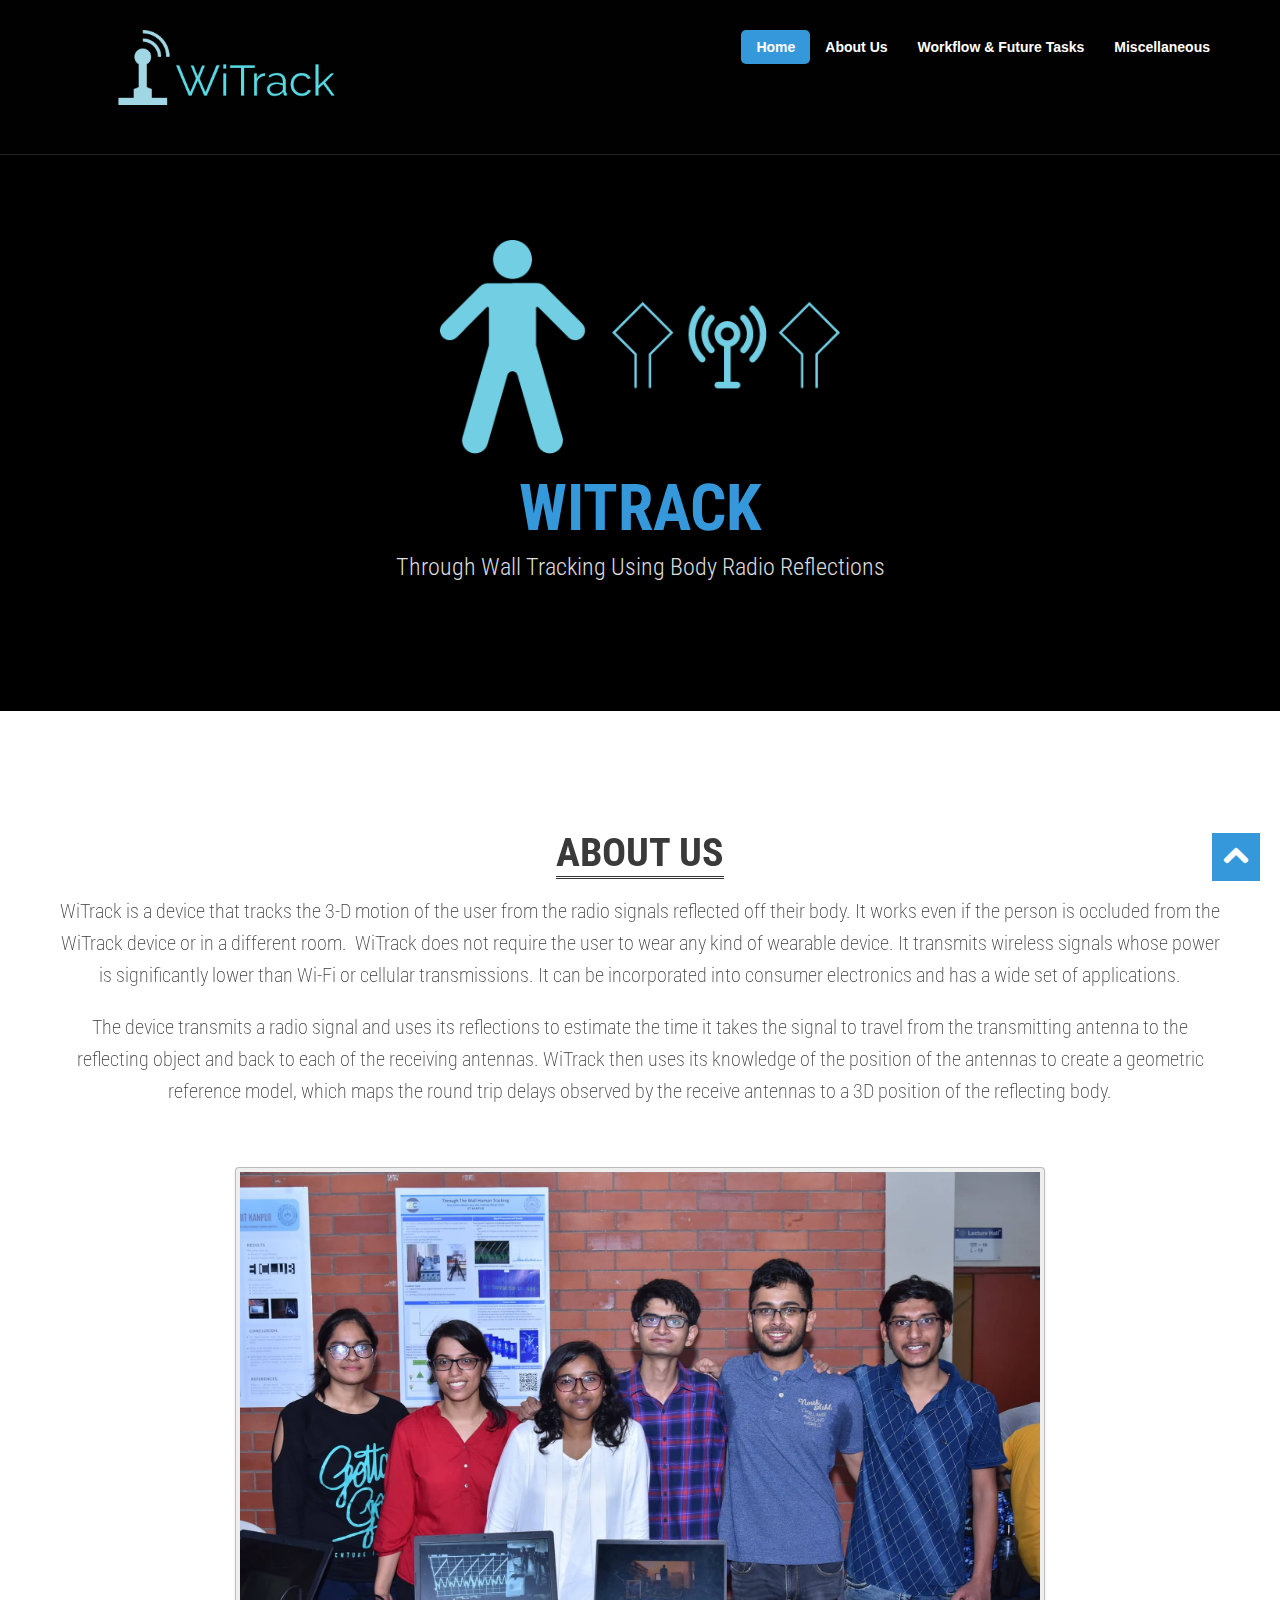
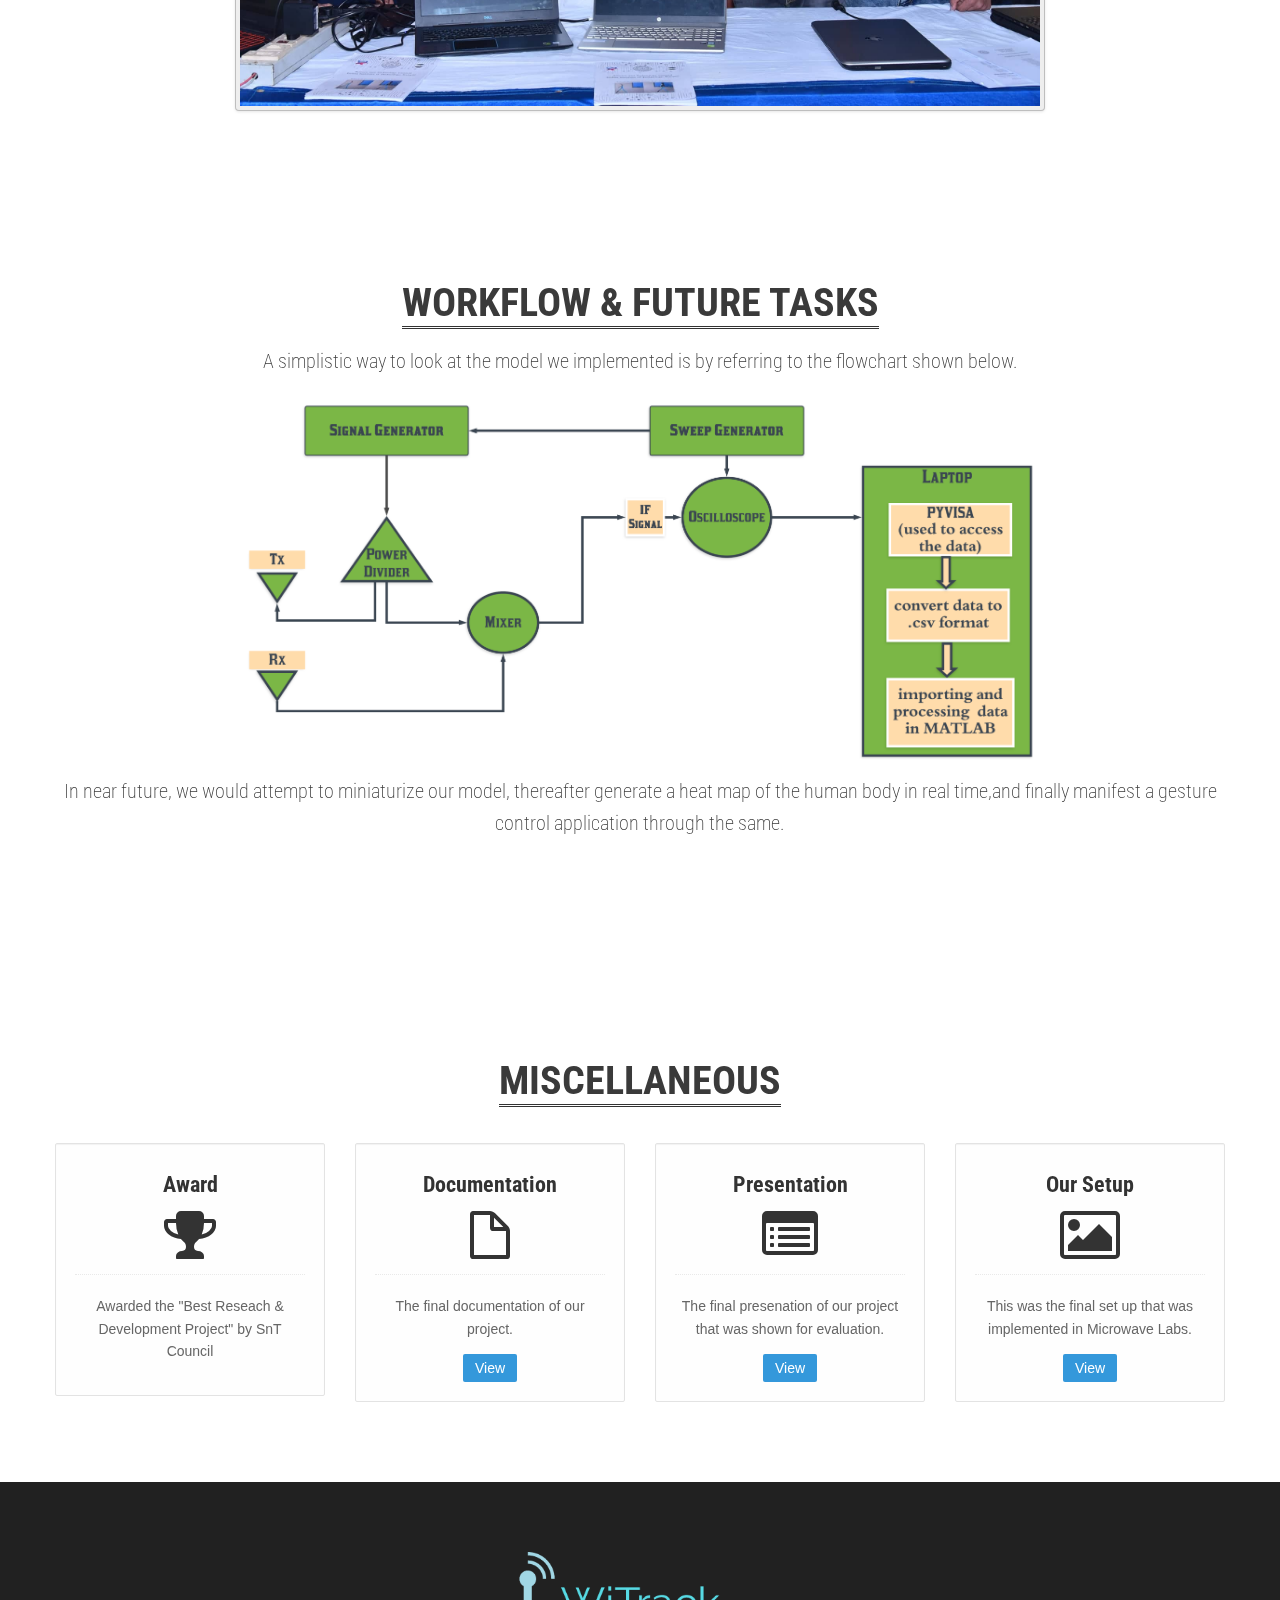
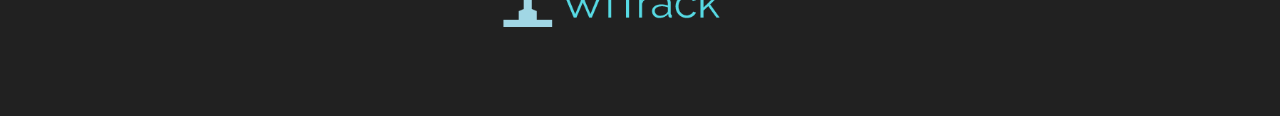
==== index.html @ 3a79ff72 "Added Main site and deployment files" ====
<!doctype html>
<html lang="en">

<head>
  <meta charset="utf-8">
  <title>Vesperr one page site template with bootstrap</title>
  <meta name="viewport" content="width=device-width, initial-scale=1.0" />
  <meta name="description" content="" />
  <meta name="author" content="" />
  <!-- styles -->
  <link href="assets/css/bootstrap.css" rel="stylesheet" />
  <link href="assets/css/bootstrap-responsive.css" rel="stylesheet" />
  <link href="assets/css/prettyPhoto.css" rel="stylesheet" />
  <link href="assets/css/animate.css" rel="stylesheet" />
  <link href="https://fonts.googleapis.com/css?family=Noto+Serif:400,700,400italic|Roboto+Condensed:400,300,700" rel="stylesheet" />

  <link href="assets/css/style.css" rel="stylesheet" />
  <link href="assets/color/default.css" rel="stylesheet" />

  <link rel="apple-touch-icon-precomposed" sizes="144x144" href="ico/apple-touch-icon-144-precomposed.png" />
  <link rel="apple-touch-icon-precomposed" sizes="114x114" href="ico/apple-touch-icon-114-precomposed.png" />
  <link rel="apple-touch-icon-precomposed" sizes="72x72" href="ico/apple-touch-icon-72-precomposed.png" />
  <link rel="apple-touch-icon-precomposed" href="ico/apple-touch-icon-57-precomposed.png" />
  <link rel="shortcut icon" href="ico/favicon.ico" />


</head>

<body>
  <header>
    <!-- start top -->
    <div id="topnav" class="navbar navbar-fixed-top default">
      <div class="navbar-inner">
        <div class="container">
          <div class="logo">
            <a href="index.html"><img src="assets/img/logo.png" alt="" /></a>
          </div>
          <div class="navigation">
            <nav>
              <ul class="nav pull-right">
                <li class="current"><a href="#intro">Home</a></li>
                <li><a href="#about">About Us</a></li>
                <li><a href="#services">Workflow & Future Tasks</a></li>
                <li><a href="#works">Miscellaneous</a></li>
              </ul>
            </nav>
          </div>
          <!--/.nav-collapse -->
        </div>
      </div>
    </div>
    <!-- end top -->
  </header>
  <!-- section intro -->
  <section id="intro">
    <div class="slogan">
      <div class="icon">
        <img src = "assets/img/Human.png">
      </div>
      <h1><span>WITRACK</span> </h1>
      <h2>Through Wall Tracking Using Body Radio Reflections</h2>
    </div>
  </section>
  <!-- end intro -->
  <!-- Section about -->
  <section id="about" class="section">
    <div class="container">
      <div class="row">
        <div class="span12">
          <div class="heading">
            <h3><span>About us</span></h3>
          </div>
          <div class="sub-heading">
            <p>
              ​WiTrack is a device that tracks the 3-D motion of the user from the radio signals reflected off their body. It works even if the person is occluded from the WiTrack device or in a different room. 
              WiTrack does not require the user to wear any kind of wearable device. It transmits wireless signals whose power is significantly lower than Wi-Fi or cellular transmissions. It can be incorporated into consumer electronics and has a wide set of applications.
            </p>
            <p>
              The device transmits a radio signal and uses its reflections to estimate the time it takes the signal to travel from the transmitting antenna to the reflecting object and back to each of the receiving antennas. WiTrack then uses its knowledge of the position of the antennas to create a geometric reference model, which maps the round trip delays observed by the receive antennas to a 3D position of the reflecting body.
            </p>
          </div>
        </div>
      </div>
      <center>
        <img src="assets/img/team.jpg" height = 600px width = 800px alt class = "img-polaroid">
      </center>     
      </div>
  </section>
  <!-- end section about -->
  <section id="services" class="section">
    <div class="container">
      <div class="row">
        <div class="span12">
          <div class="heading">
            <h3><span>Workflow & Future Tasks</span></h3>
          </div>
          <div class="sub-heading">
            <p>
              ​A simplistic way to look at the model we implemented is by referring to the flowchart shown below.
            </p>
            <img src = "assets/witfc.PNG" height = 600x width = 800px>
            <p>
              In near future, we would attempt to miniaturize our model, thereafter generate a heat map of the human body in real time,and finally manifest a gesture control application through the same.
            </p>
          </div>
        </div>
      </div>  
      </div>
  </section>
  <!--section services --> 
  <section id="works">
    <div class="container">
      <div class="row">
        <div class="span12">
          <div class="heading">
            <h3><span>Miscellaneous</span></h3>
          </div>
        </div>
      </div>
      <div class="row">
        <div class="span3">
          <div class="box aligncenter">
            <div class="halftop">
              <h4><strong>Award</strong></h4>
              <i class="icon-trophy icon-4x"></i>
            </div>
            <p>
              Awarded the "Best Reseach & Development Project" by SnT Council
            </p>
          </div>
        </div>
        <div class="span3">
          <div class="box aligncenter">
            <div class="halftop">
              <h4><strong>Documentation</strong></h4>
              <i class="icon-file icon-4x"></i>
            </div>
            <p>
              The final documentation of our project.
            </p>
            <a href="assets/documentation.pdf" class="btn btn-theme">View</a>
          </div>
        </div>
        <div class="span3">
          <div class="box aligncenter">
            <div class="halftop">
              <h4><strong>Presentation</strong></h4>
              <i class="icon-list-alt icon-4x"></i>
            </div>
            <p>
              The final presenation of our project that was shown for evaluation.
            </p>
            <a href="https://docs.google.com/presentation/d/1kDAvHMdyD7YUp8f7uJG09_8sMv-QJycBV7sGi-SM-YY/edit?usp=sharing" class="btn btn-theme">View</a>
          </div>
        </div>
        <div class="span3">
          <div class="box aligncenter">
            <div class="halftop">
              <h4><strong>Our Setup</strong></h4>
              <i class="icon-picture icon-4x"></i>
            </div>
            <p>
              This was the final set up that was implemented in Microwave Labs.
            </p>
            <a href="assets/setup.jpg" class="btn btn-theme">View</a>
          </div>
        </div>
      </div>
    </div>
  </section>
  <!-- end section services -->
  <footer>
    <div class="verybottom">
      <div class="container">
        <div class="row">
          <div class="span12">
            <div class="aligncenter">
              <div class="logo">
                <a class="brand" href="index.html"><img src="assets/img/logo.png" alt="" /></a>
              </div>
            </div>
          </div>
        </div>
      </div>
    </div>
  </footer>
  <a href="#" class="scrollup"><i class="icon-chevron-up icon-square icon-48 active"></i></a>

  <!-- Javascript Library Files -->
  <script src="assets/js/jquery.min.js"></script>
  <script src="assets/js/jquery.easing.js"></script>
  <script src="assets/js/bootstrap.js"></script>
  <script src="assets/js/parallax/jquery.parallax-1.1.3.js"></script>
  <script src="assets/js/nagging-menu.js"></script>
  <script src="assets/js/jquery.nav.js"></script>
  <script src="assets/js/prettyPhoto/jquery.prettyPhoto.js"></script>
  <script src="assets/js/portfolio/jquery.quicksand.js"></script>
  <script src="assets/js/portfolio/setting.js"></script>
  <script src="assets/js/hover/jquery-hover-effect.js"></script>
  <script src="assets/js/jquery.scrollTo.min.js"></script>
  <script src="assets/js/animate.js"></script>

  <!-- Contact Form JavaScript File -->
  <script src="contactform/contactform.js"></script>

  <!-- Template Custom Javascript File -->
  <script src="assets/js/custom.js"></script>

</body>

</html>
---- assets/css/prettyPhoto.css ----
div.pp_default .pp_top,div.pp_default .pp_top .pp_middle,div.pp_default .pp_top .pp_left,div.pp_default .pp_top .pp_right,div.pp_default .pp_bottom,div.pp_default .pp_bottom .pp_left,div.pp_default .pp_bottom .pp_middle,div.pp_default .pp_bottom .pp_right{height:13px}
div.pp_default .pp_top .pp_left{background:url(../images/prettyPhoto/default/sprite.png) -78px -93px no-repeat}
div.pp_default .pp_top .pp_middle{background:url(../images/prettyPhoto/default/sprite_x.png) top left repeat-x}
div.pp_default .pp_top .pp_right{background:url(../images/prettyPhoto/default/sprite.png) -112px -93px no-repeat}
div.pp_default .pp_content .ppt{color:#f8f8f8}
div.pp_default .pp_content_container .pp_left{background:url(../images/prettyPhoto/default/sprite_y.png) -7px 0 repeat-y;padding-left:13px}
div.pp_default .pp_content_container .pp_right{background:url(../images/prettyPhoto/default/sprite_y.png) top right repeat-y;padding-right:13px}
div.pp_default .pp_next:hover{background:url(../images/prettyPhoto/default/sprite_next.png) center right no-repeat;cursor:pointer}
div.pp_default .pp_previous:hover{background:url(../images/prettyPhoto/default/sprite_prev.png) center left no-repeat;cursor:pointer}
div.pp_default .pp_expand{background:url(../images/prettyPhoto/default/sprite.png) 0 -29px no-repeat;cursor:pointer;width:28px;height:28px}
div.pp_default .pp_expand:hover{background:url(../images/prettyPhoto/default/sprite.png) 0 -56px no-repeat;cursor:pointer}
div.pp_default .pp_contract{background:url(../images/prettyPhoto/default/sprite.png) 0 -84px no-repeat;cursor:pointer;width:28px;height:28px}
div.pp_default .pp_contract:hover{background:url(../images/prettyPhoto/default/sprite.png) 0 -113px no-repeat;cursor:pointer}
div.pp_default .pp_close{width:30px;height:30px;background:url(../images/prettyPhoto/default/sprite.png) 2px 1px no-repeat;cursor:pointer}
div.pp_default .pp_gallery ul li a{background:url(../images/prettyPhoto/default/default_thumb.png) center center #f8f8f8;border:1px solid #aaa}
div.pp_default .pp_social{margin-top:7px}
div.pp_default .pp_gallery a.pp_arrow_previous,div.pp_default .pp_gallery a.pp_arrow_next{position:static;left:auto}
div.pp_default .pp_nav .pp_play,div.pp_default .pp_nav .pp_pause{background:url(../images/prettyPhoto/default/sprite.png) -51px 1px no-repeat;height:30px;width:30px}
div.pp_default .pp_nav .pp_pause{background-position:-51px -29px}
div.pp_default a.pp_arrow_previous,div.pp_default a.pp_arrow_next{background:url(../images/prettyPhoto/default/sprite.png) -31px -3px no-repeat;height:20px;width:20px;margin:4px 0 0}
div.pp_default a.pp_arrow_next{left:52px;background-position:-82px -3px}
div.pp_default .pp_content_container .pp_details{margin-top:5px}
div.pp_default .pp_nav{clear:none;height:30px;width:110px;position:relative}
div.pp_default .pp_nav .currentTextHolder{font-family:Georgia;font-style:italic;color:#999;font-size:11px;left:75px;line-height:25px;position:absolute;top:2px;margin:0;padding:0 0 0 10px}
div.pp_default .pp_close:hover,div.pp_default .pp_nav .pp_play:hover,div.pp_default .pp_nav .pp_pause:hover,div.pp_default .pp_arrow_next:hover,div.pp_default .pp_arrow_previous:hover{opacity:0.7}
div.pp_default .pp_description{font-size:11px;font-weight:700;line-height:14px;margin:5px 50px 5px 0}
div.pp_default .pp_bottom .pp_left{background:url(../images/prettyPhoto/default/sprite.png) -78px -127px no-repeat}
div.pp_default .pp_bottom .pp_middle{background:url(../images/prettyPhoto/default/sprite_x.png) bottom left repeat-x}
div.pp_default .pp_bottom .pp_right{background:url(../images/prettyPhoto/default/sprite.png) -112px -127px no-repeat}
div.pp_default .pp_loaderIcon{background:url(../images/prettyPhoto/default/loader.gif) center center no-repeat}
div.light_rounded .pp_top .pp_left{background:url(../images/prettyPhoto/light_rounded/sprite.png) -88px -53px no-repeat}
div.light_rounded .pp_top .pp_right{background:url(../images/prettyPhoto/light_rounded/sprite.png) -110px -53px no-repeat}
div.light_rounded .pp_next:hover{background:url(../images/prettyPhoto/light_rounded/btnNext.png) center right no-repeat;cursor:pointer}
div.light_rounded .pp_previous:hover{background:url(../images/prettyPhoto/light_rounded/btnPrevious.png) center left no-repeat;cursor:pointer}
div.light_rounded .pp_expand{background:url(../images/prettyPhoto/light_rounded/sprite.png) -31px -26px no-repeat;cursor:pointer}
div.light_rounded .pp_expand:hover{background:url(../images/prettyPhoto/light_rounded/sprite.png) -31px -47px no-repeat;cursor:pointer}
div.light_rounded .pp_contract{background:url(../images/prettyPhoto/light_rounded/sprite.png) 0 -26px no-repeat;cursor:pointer}
div.light_rounded .pp_contract:hover{background:url(../images/prettyPhoto/light_rounded/sprite.png) 0 -47px no-repeat;cursor:pointer}
div.light_rounded .pp_close{width:75px;height:22px;background:url(../images/prettyPhoto/light_rounded/sprite.png) -1px -1px no-repeat;cursor:pointer}
div.light_rounded .pp_nav .pp_play{background:url(../images/prettyPhoto/light_rounded/sprite.png) -1px -100px no-repeat;height:15px;width:14px}
div.light_rounded .pp_nav .pp_pause{background:url(../images/prettyPhoto/light_rounded/sprite.png) -24px -100px no-repeat;height:15px;width:14px}
div.light_rounded .pp_arrow_previous{background:url(../images/prettyPhoto/light_rounded/sprite.png) 0 -71px no-repeat}
div.light_rounded .pp_arrow_next{background:url(../images/prettyPhoto/light_rounded/sprite.png) -22px -71px no-repeat}
div.light_rounded .pp_bottom .pp_left{background:url(../images/prettyPhoto/light_rounded/sprite.png) -88px -80px no-repeat}
div.light_rounded .pp_bottom .pp_right{background:url(../images/prettyPhoto/light_rounded/sprite.png) -110px -80px no-repeat}
div.dark_rounded .pp_top .pp_left{background:url(../images/prettyPhoto/dark_rounded/sprite.png) -88px -53px no-repeat}
div.dark_rounded .pp_top .pp_right{background:url(../images/prettyPhoto/dark_rounded/sprite.png) -110px -53px no-repeat}
div.dark_rounded .pp_content_container .pp_left{background:url(../images/prettyPhoto/dark_rounded/contentPattern.png) top left repeat-y}
div.dark_rounded .pp_content_container .pp_right{background:url(../images/prettyPhoto/dark_rounded/contentPattern.png) top right repeat-y}
div.dark_rounded .pp_next:hover{background:url(../images/prettyPhoto/dark_rounded/btnNext.png) center right no-repeat;cursor:pointer}
div.dark_rounded .pp_previous:hover{background:url(../images/prettyPhoto/dark_rounded/btnPrevious.png) center left no-repeat;cursor:pointer}
div.dark_rounded .pp_expand{background:url(../images/prettyPhoto/dark_rounded/sprite.png) -31px -26px no-repeat;cursor:pointer}
div.dark_rounded .pp_expand:hover{background:url(../images/prettyPhoto/dark_rounded/sprite.png) -31px -47px no-repeat;cursor:pointer}
div.dark_rounded .pp_contract{background:url(../images/prettyPhoto/dark_rounded/sprite.png) 0 -26px no-repeat;cursor:pointer}
div.dark_rounded .pp_contract:hover{background:url(../images/prettyPhoto/dark_rounded/sprite.png) 0 -47px no-repeat;cursor:pointer}
div.dark_rounded .pp_close{width:75px;height:22px;background:url(../images/prettyPhoto/dark_rounded/sprite.png) -1px -1px no-repeat;cursor:pointer}
div.dark_rounded .pp_description{margin-right:85px;color:#fff}
div.dark_rounded .pp_nav .pp_play{background:url(../images/prettyPhoto/dark_rounded/sprite.png) -1px -100px no-repeat;height:15px;width:14px}
div.dark_rounded .pp_nav .pp_pause{background:url(../images/prettyPhoto/dark_rounded/sprite.png) -24px -100px no-repeat;height:15px;width:14px}
div.dark_rounded .pp_arrow_previous{background:url(../images/prettyPhoto/dark_rounded/sprite.png) 0 -71px no-repeat}
div.dark_rounded .pp_arrow_next{background:url(../images/prettyPhoto/dark_rounded/sprite.png) -22px -71px no-repeat}
div.dark_rounded .pp_bottom .pp_left{background:url(../images/prettyPhoto/dark_rounded/sprite.png) -88px -80px no-repeat}
div.dark_rounded .pp_bottom .pp_right{background:url(../images/prettyPhoto/dark_rounded/sprite.png) -110px -80px no-repeat}
div.dark_rounded .pp_loaderIcon{background:url(../images/prettyPhoto/dark_rounded/loader.gif) center center no-repeat}
div.dark_square .pp_left,div.dark_square .pp_middle,div.dark_square .pp_right,div.dark_square .pp_content{background:#000}
div.dark_square .pp_description{color:#fff;margin:0 85px 0 0}
div.dark_square .pp_loaderIcon{background:url(../images/prettyPhoto/dark_square/loader.gif) center center no-repeat}
div.dark_square .pp_expand{background:url(../images/prettyPhoto/dark_square/sprite.png) -31px -26px no-repeat;cursor:pointer}
div.dark_square .pp_expand:hover{background:url(../images/prettyPhoto/dark_square/sprite.png) -31px -47px no-repeat;cursor:pointer}
div.dark_square .pp_contract{background:url(../images/prettyPhoto/dark_square/sprite.png) 0 -26px no-repeat;cursor:pointer}
div.dark_square .pp_contract:hover{background:url(../images/prettyPhoto/dark_square/sprite.png) 0 -47px no-repeat;cursor:pointer}
div.dark_square .pp_close{width:75px;height:22px;background:url(../images/prettyPhoto/dark_square/sprite.png) -1px -1px no-repeat;cursor:pointer}
div.dark_square .pp_nav{clear:none}
div.dark_square .pp_nav .pp_play{background:url(../images/prettyPhoto/dark_square/sprite.png) -1px -100px no-repeat;height:15px;width:14px}
div.dark_square .pp_nav .pp_pause{background:url(../images/prettyPhoto/dark_square/sprite.png) -24px -100px no-repeat;height:15px;width:14px}
div.dark_square .pp_arrow_previous{background:url(../images/prettyPhoto/dark_square/sprite.png) 0 -71px no-repeat}
div.dark_square .pp_arrow_next{background:url(../images/prettyPhoto/dark_square/sprite.png) -22px -71px no-repeat}
div.dark_square .pp_next:hover{background:url(../images/prettyPhoto/dark_square/btnNext.png) center right no-repeat;cursor:pointer}
div.dark_square .pp_previous:hover{background:url(../images/prettyPhoto/dark_square/btnPrevious.png) center left no-repeat;cursor:pointer}
div.light_square .pp_expand{background:url(../images/prettyPhoto/light_square/sprite.png) -31px -26px no-repeat;cursor:pointer}
div.light_square .pp_expand:hover{background:url(../images/prettyPhoto/light_square/sprite.png) -31px -47px no-repeat;cursor:pointer}
div.light_square .pp_contract{background:url(../images/prettyPhoto/light_square/sprite.png) 0 -26px no-repeat;cursor:pointer}
div.light_square .pp_contract:hover{background:url(../images/prettyPhoto/light_square/sprite.png) 0 -47px no-repeat;cursor:pointer}
div.light_square .pp_close{width:75px;height:22px;background:url(../images/prettyPhoto/light_square/sprite.png) -1px -1px no-repeat;cursor:pointer}
div.light_square .pp_nav .pp_play{background:url(../images/prettyPhoto/light_square/sprite.png) -1px -100px no-repeat;height:15px;width:14px}
div.light_square .pp_nav .pp_pause{background:url(../images/prettyPhoto/light_square/sprite.png) -24px -100px no-repeat;height:15px;width:14px}
div.light_square .pp_arrow_previous{background:url(../images/prettyPhoto/light_square/sprite.png) 0 -71px no-repeat}
div.light_square .pp_arrow_next{background:url(../images/prettyPhoto/light_square/sprite.png) -22px -71px no-repeat}
div.light_square .pp_next:hover{background:url(../images/prettyPhoto/light_square/btnNext.png) center right no-repeat;cursor:pointer}
div.light_square .pp_previous:hover{background:url(../images/prettyPhoto/light_square/btnPrevious.png) center left no-repeat;cursor:pointer}
div.facebook .pp_top .pp_left{background:url(../images/prettyPhoto/facebook/sprite.png) -88px -53px no-repeat}
div.facebook .pp_top .pp_middle{background:url(../images/prettyPhoto/facebook/contentPatternTop.png) top left repeat-x}
div.facebook .pp_top .pp_right{background:url(../images/prettyPhoto/facebook/sprite.png) -110px -53px no-repeat}
div.facebook .pp_content_container .pp_left{background:url(../images/prettyPhoto/facebook/contentPatternLeft.png) top left repeat-y}
div.facebook .pp_content_container .pp_right{background:url(../images/prettyPhoto/facebook/contentPatternRight.png) top right repeat-y}
div.facebook .pp_expand{background:url(../images/prettyPhoto/facebook/sprite.png) -31px -26px no-repeat;cursor:pointer}
div.facebook .pp_expand:hover{background:url(../images/prettyPhoto/facebook/sprite.png) -31px -47px no-repeat;cursor:pointer}
div.facebook .pp_contract{background:url(../images/prettyPhoto/facebook/sprite.png) 0 -26px no-repeat;cursor:pointer}
div.facebook .pp_contract:hover{background:url(../images/prettyPhoto/facebook/sprite.png) 0 -47px no-repeat;cursor:pointer}
div.facebook .pp_close{width:22px;height:22px;background:url(../images/prettyPhoto/facebook/sprite.png) -1px -1px no-repeat;cursor:pointer}
div.facebook .pp_description{margin:0 37px 0 0}
div.facebook .pp_loaderIcon{background:url(../images/prettyPhoto/facebook/loader.gif) center center no-repeat}
div.facebook .pp_arrow_previous{background:url(../images/prettyPhoto/facebook/sprite.png) 0 -71px no-repeat;height:22px;margin-top:0;width:22px}
div.facebook .pp_arrow_previous.disabled{background-position:0 -96px;cursor:default}
div.facebook .pp_arrow_next{background:url(../images/prettyPhoto/facebook/sprite.png) -32px -71px no-repeat;height:22px;margin-top:0;width:22px}
div.facebook .pp_arrow_next.disabled{background-position:-32px -96px;cursor:default}
div.facebook .pp_nav{margin-top:0}
div.facebook .pp_nav p{font-size:15px;padding:0 3px 0 4px}
div.facebook .pp_nav .pp_play{background:url(../images/prettyPhoto/facebook/sprite.png) -1px -123px no-repeat;height:22px;width:22px}
div.facebook .pp_nav .pp_pause{background:url(../images/prettyPhoto/facebook/sprite.png) -32px -123px no-repeat;height:22px;width:22px}
div.facebook .pp_next:hover{background:url(../images/prettyPhoto/facebook/btnNext.png) center right no-repeat;cursor:pointer}
div.facebook .pp_previous:hover{background:url(../images/prettyPhoto/facebook/btnPrevious.png) center left no-repeat;cursor:pointer}
div.facebook .pp_bottom .pp_left{background:url(../images/prettyPhoto/facebook/sprite.png) -88px -80px no-repeat}
div.facebook .pp_bottom .pp_middle{background:url(../images/prettyPhoto/facebook/contentPatternBottom.png) top left repeat-x}
div.facebook .pp_bottom .pp_right{background:url(../images/prettyPhoto/facebook/sprite.png) -110px -80px no-repeat}
div.pp_pic_holder a:focus{outline:none}
div.pp_overlay{background:#000;display:none;left:0;position:absolute;top:0;width:100%;z-index:9500}
div.pp_pic_holder{display:none;position:absolute;width:100px;z-index:10000}
.pp_content{height:40px;min-width:40px}
* html .pp_content{width:40px}
.pp_content_container{position:relative;text-align:left;width:100%}
.pp_content_container .pp_left{padding-left:20px}
.pp_content_container .pp_right{padding-right:20px}
.pp_content_container .pp_details{float:left;margin:10px 0 2px}
.pp_description{display:none;margin:0}
.pp_social{float:left;margin:0}
.pp_social .facebook{float:left;margin-left:5px;width:55px;overflow:hidden}
.pp_social .twitter{float:left}
.pp_nav{clear:right;float:left;margin:3px 10px 0 0}
.pp_nav p{float:left;white-space:nowrap;margin:2px 4px}
.pp_nav .pp_play,.pp_nav .pp_pause{float:left;margin-right:4px;text-indent:-10000px}
a.pp_arrow_previous,a.pp_arrow_next{display:block;float:left;height:15px;margin-top:3px;overflow:hidden;text-indent:-10000px;width:14px}
.pp_hoverContainer{position:absolute;top:0;width:100%;z-index:2000}
.pp_gallery{display:none;left:50%;margin-top:-50px;position:absolute;z-index:10000}
.pp_gallery div{float:left;overflow:hidden;position:relative}
.pp_gallery ul{float:left;height:35px;position:relative;white-space:nowrap;margin:0 0 0 5px;padding:0}
.pp_gallery ul a{border:1px rgba(0,0,0,0.5) solid;display:block;float:left;height:33px;overflow:hidden}
.pp_gallery ul a img{border:0}
.pp_gallery li{display:block;float:left;margin:0 5px 0 0;padding:0}
.pp_gallery li.default a{background:url(../images/prettyPhoto/facebook/default_thumbnail.gif) 0 0 no-repeat;display:block;height:33px;width:50px}
.pp_gallery .pp_arrow_previous,.pp_gallery .pp_arrow_next{margin-top:7px!important}
a.pp_next{background:url(../images/prettyPhoto/light_rounded/btnNext.png) 10000px 10000px no-repeat;display:block;float:right;height:100%;text-indent:-10000px;width:49%}
a.pp_previous{background:url(../images/prettyPhoto/light_rounded/btnNext.png) 10000px 10000px no-repeat;display:block;float:left;height:100%;text-indent:-10000px;width:49%}
a.pp_expand,a.pp_contract{cursor:pointer;display:none;height:20px;position:absolute;right:30px;text-indent:-10000px;top:10px;width:20px;z-index:20000}
a.pp_close{position:absolute;right:0;top:0;display:block;line-height:22px;text-indent:-10000px}
.pp_loaderIcon{display:block;height:24px;left:50%;position:absolute;top:50%;width:24px;margin:-12px 0 0 -12px}
#pp_full_res{line-height:1!important}
#pp_full_res .pp_inline{text-align:left}
#pp_full_res .pp_inline p{margin:0 0 15px}
div.ppt{color:#fff;display:none;font-size:17px;z-index:9999;margin:0 0 5px 15px}
div.pp_default .pp_content,div.light_rounded .pp_content{background-color:#fff}
div.pp_default #pp_full_res .pp_inline,div.light_rounded .pp_content .ppt,div.light_rounded #pp_full_res .pp_inline,div.light_square .pp_content .ppt,div.light_square #pp_full_res .pp_inline,div.facebook .pp_content .ppt,div.facebook #pp_full_res .pp_inline{color:#000}
div.pp_default .pp_gallery ul li a:hover,div.pp_default .pp_gallery ul li.selected a,.pp_gallery ul a:hover,.pp_gallery li.selected a{border-color:#fff}
div.pp_default .pp_details,div.light_rounded .pp_details,div.dark_rounded .pp_details,div.dark_square .pp_details,div.light_square .pp_details,div.facebook .pp_details{position:relative}
div.light_rounded .pp_top .pp_middle,div.light_rounded .pp_content_container .pp_left,div.light_rounded .pp_content_container .pp_right,div.light_rounded .pp_bottom .pp_middle,div.light_square .pp_left,div.light_square .pp_middle,div.light_square .pp_right,div.light_square .pp_content,div.facebook .pp_content{background:#fff}
div.light_rounded .pp_description,div.light_square .pp_description{margin-right:85px}
div.light_rounded .pp_gallery a.pp_arrow_previous,div.light_rounded .pp_gallery a.pp_arrow_next,div.dark_rounded .pp_gallery a.pp_arrow_previous,div.dark_rounded .pp_gallery a.pp_arrow_next,div.dark_square .pp_gallery a.pp_arrow_previous,div.dark_square .pp_gallery a.pp_arrow_next,div.light_square .pp_gallery a.pp_arrow_previous,div.light_square .pp_gallery a.pp_arrow_next{margin-top:12px!important}
div.light_rounded .pp_arrow_previous.disabled,div.dark_rounded .pp_arrow_previous.disabled,div.dark_square .pp_arrow_previous.disabled,div.light_square .pp_arrow_previous.disabled{background-position:0 -87px;cursor:default}
div.light_rounded .pp_arrow_next.disabled,div.dark_rounded .pp_arrow_next.disabled,div.dark_square .pp_arrow_next.disabled,div.light_square .pp_arrow_next.disabled{background-position:-22px -87px;cursor:default}
div.light_rounded .pp_loaderIcon,div.light_square .pp_loaderIcon{background:url(../images/prettyPhoto/light_rounded/loader.gif) center center no-repeat}
div.dark_rounded .pp_top .pp_middle,div.dark_rounded .pp_content,div.dark_rounded .pp_bottom .pp_middle{background:url(../images/prettyPhoto/dark_rounded/contentPattern.png) top left repeat}
div.dark_rounded .currentTextHolder,div.dark_square .currentTextHolder{color:#c4c4c4}
div.dark_rounded #pp_full_res .pp_inline,div.dark_square #pp_full_res .pp_inline{color:#fff}
.pp_top,.pp_bottom{height:20px;position:relative}
* html .pp_top,* html .pp_bottom{padding:0 20px}
.pp_top .pp_left,.pp_bottom .pp_left{height:20px;left:0;position:absolute;width:20px}
.pp_top .pp_middle,.pp_bottom .pp_middle{height:20px;left:20px;position:absolute;right:20px}
* html .pp_top .pp_middle,* html .pp_bottom .pp_middle{left:0;position:static}
.pp_top .pp_right,.pp_bottom .pp_right{height:20px;left:auto;position:absolute;right:0;top:0;width:20px}
.pp_fade,.pp_gallery li.default a img{display:none}
---- assets/css/style.css ----
/*
    Theme Name: Vesperr
    Theme URL: https://bootstrapmade.com/vesperr-free-bootstrap-template/
    Author: BootstrapMade.com
    Author URL: https://bootstrapmade.com
*/

@import url('font-awesome.css');
/* ==== overwrite bootstrap standard ==== */
@import url('overwrite.css');

/* =======================================
1. Basic & general
======================================== */

::-moz-selection {
  color: #fff;
  text-shadow: none;
}
::selection {
  color: #fff;
  text-shadow: none;
}

body {
  margin: 0;
  padding:0;
  font-family: Arial, Tahoma, Verdana, Sans-serif;
  font-size: 14px;
  line-height: 1.6em;
  color: #666;
  background-color: #ffffff;
}

h1, h2, h3, h4, h5, h6 {
	font-family: 'Roboto Condensed', sans-serif;
	line-height:1.1em;
	color: #3a3a3a;
	font-weight:300;
	margin-bottom:10px;
}

h1 a, h2 a, h3 a, h4 a, h5 a, h6 a {
  font-weight: inherit;
}

h1 {
  font-size: 34px;
}

h2 {
  font-size: 30px;
}

h3 {
  font-size: 26px;
}

h4 {
  font-size: 22px;
}

h5 {
  font-size: 18px;
}

h6 {
  font-size: 16px;
}

h1 small {
  font-size: 24.5px;
}

h2 small {
  font-size: 17.5px;
}

h3 small {
  font-size: 14px;
}

h4 small {
  font-size: 14px;
}


.fade{
    position: relative;
	opacity:1;
}
section {
	padding:120px 0 40px 0;
}

iframe, embed, object {
	border:none;
}

.video-container,.embed-container 	{ position:relative; margin:0 0 15px 0;	padding-bottom:300px; padding-top:10px; height:0; overflow:hidden; border:1px solid #ccc; }
.video-container iframe,
.embed-container iframe,
.map-container iframe,
.map-container object,
.map-container embed,
.embed-container object,
.embed-container embed,
.video-container object,
.video-container embed 					{ position:absolute; top:0; left:0; width:100%; height: 350px; }

#google-map {
  height: 300px;
  margin-bottom: 20px;
}

blockquote {
  display: inline-block;
  padding-left: 18px;
  padding-bottom: 0;
  font-size: 18px;
  line-height: 27px;
  margin-left: 0;
  margin-top: 0;
  margin-bottom: 0;
  border-left: 10px solid #000;
}

.container{
	padding: 0 20px 0 20px;
}

.row{
	margin-bottom:40px;
}

.row .row, .row-fluid .row{
	margin-bottom:0;
}

.clear { clear:both; }

/* ==== heading ==== */

.heading {
	text-align:center;
	width:100%;
}

.heading h3{
	text-transform:uppercase;
	padding:0;
	margin:20px 0 30px 0;
	font-size:40px;
	font-weight:700;
	text-align:center;
	text-shadow: 0 1px 0 #ffffff;
	border-bottom:3px double #333;
	width:auto;
	display:inline;
}

section.dark .heading h3{
	color:#fff;
	text-shadow: 0 1px 0 #3a3a3a;
	border-bottom:3px double #eee;
	width:auto;
	display:inline;


}

/* sub heading */

.sub-heading {
	text-align:center;
	margin:20px 0 20px 0;
}

.sub-heading p {
	font-family: 'Roboto Condensed', sans-serif;
	font-size: 20px;
	line-height:1.6em;
	color: #3a3a3a;
	font-weight:200;
}

section.dark .sub-heading p {
	color: #e9e9e9;
}

/* =======================================
1. Header
======================================== */
header{
	position:relative;
}

header .logo {
	float:left;
	margin:30px 0 0;
}

/* --- menu --- */

.navigation {
	margin:30px 0 0;
}

.navbar {
	padding:0 0 20px;
	margin:0;
}

.navbar .nav {
  margin: 0 0 0 0;

}

.navbar .nav > li > a {
  float: none;
  color: #fff;
	line-height:1em;
  text-decoration: none;
  text-shadow:none;
   z-index:100;
	outline:0;
	font-weight:bold;
}

.navbar .nav > li > a:focus,
.navbar .nav > li > a:hover {
  text-decoration: none;
  color:#fff;
  background-color: transparent;
  -webkit-border-radius: 5px;
     -moz-border-radius: 5px;
          border-radius: 5px;
	-webkit-transition: all 0.2s ease;
	-moz-transition: all 0.2s ease-in-out;
	-o-transition: all 0.2s ease-in-out;
	-ms-transition: all 0.2s ease-in-out;
	transition: all 0.2s ease-in-out;
}

.navbar .nav > .current {
  color:#fff;
  -webkit-border-radius: 5px;
     -moz-border-radius: 5px;
          border-radius: 5px;
}

.navbar .nav > .current a:focus, .navbar .nav > .current a:hover  {
  color:#fff;
}

.navbar .nav li.dropdown > a:hover .caret {
  text-shadow: none;
}

.navbar .nav li.dropdown a {
	margin-top:-2px;
}

.navbar .nav li.dropdown.current a {
	padding-right:5px;
}



.navbar .nav li.dropdown.open > .dropdown-toggle .caret,
.navbar .nav li.dropdown.active > .dropdown-toggle .caret,
.navbar .nav li.dropdown.open.active > .dropdown-toggle .caret {
  border-top-color: #ffffff;
  border-bottom-color: #ffffff;
}

.dropdown-menu li > a:hover,
.dropdown-menu li > a:focus,
.dropdown-submenu:hover > a {
  color: #ffffff;
  text-shadow:none;
  text-decoration: none;
}

ul.nav li ul.dropdown-menu {
	margin-top:20px;
}

.default {
	background:#010101;
	border-bottom:1px solid #222;
}



.fixed {
	position: fixed;
	background:#2a2a2a;
	border:none;
	top:0;
	left: 0;
	width: 100%;
	box-shadow: 0 0 40px #222;
	-webkit-box-shadow: 0 0 40px #222;
	-moz-box-shadow: 0 0 40px #222;
}

nav select {
	display:none;
}

/* =======================================
2. Section: Intro
======================================== */



section#intro {
	background: #000 url(../img/bg/bg-1.jpg) 50% 0 no-repeat;
	position:relative;
	width:100%;
	height:auto;
	margin:0;
	padding:240px 0 120px;
}

@media (min-width: 1024px) {
	section#intro {
		background-attachment: fixed;
	}
}

section#intro.inner {
	padding:140px 0 30px;
}

section#intro.inner h2 strong  {
	color:#fff;
}
section#intro.inner h2  {
	font-size:32px;
}


section#intro  {
	text-align:center;
}

section#intro i  {
	margin-left:0;
	text-align:center;
}

section#intro h1  {
	color:#fff;
	font-size:64px;
	font-weight:700;
}
section#intro h2  {
	color:#ddd;
	font-size:24px;
}

/* === slogan === */
.slogan i {
	color:#fff;
}


section#intro .inner-heading h2 {
	margin-bottom:-20px;
}

section#intro h4.subtitle  {
	font-family: Arial, Tahoma, Verdana, Sans-serif;
	text-transform:none;
	color:#f8f8f8;
}

section#intro p  {
	color:#f8f8f8;
}


/* ==== general main content style ==== */
#maincontent.section {
	padding:30px 0 40px 0;
}


/* =======================================
3. Section: About
======================================== */
.roles {
	text-align:center;
}

ul.social-profile {
	list-style:none;
	margin-left:0;
}

ul.social-profile li {
	display:inline;
}

ul.social-profile li a:hover {
	text-decoration:none;
}


/* =======================================
3. Section: Services
======================================== */

.box {
  min-height: 20px;
  padding: 19px;
  margin-bottom: 20px;
  background: #fefefe;
  border: 1px solid #e3e3e3;
  -webkit-border-radius: 2px;
     -moz-border-radius: 2px;
          border-radius: 2px;
  -webkit-box-shadow: inset 0 1px 1px rgba(0, 0, 0, 0.05);
     -moz-box-shadow: inset 0 1px 1px rgba(0, 0, 0, 0.05);
          box-shadow: inset 0 1px 1px rgba(0, 0, 0, 0.05);
}



.box .halftop {
	text-align:center;
	border-bottom:1px dotted #e9e9e9;
	padding-bottom:10px;
	margin-bottom:20px;
}
.box i {
	margin:0;

	text-align:center;
	color:#333;
}


/* ==== divider ==== */
.solid_line {
  padding:0;
  margin:20px 0 20px 0;
  width:100%;
  height:1px;
  border-top: 1px solid #eeeeee;
}

.dotted_line {
  padding:0;
  margin:20px 0 20px 0;
  width:100%;
  height:1px;
  border-bottom: 1px dotted #eeeeee;
}



/* scroll to top */
.scrollup{
    position:fixed;
	width:48px;
	height:48px;
    bottom:20px;
    right:20px;
}

a.scrollup {
	outline:0;
}

a.scrollup:hover,a.scrollup:active,a.scrollup:focus {
	opacity:1;
	text-decoration:none;
}
a.scrollup i:hover {
	text-decoration:none;
}



/* progress bar */

.bar.bar80 {
	width:80%;
}
.bar.bar70 {
	width:70%;
}
.bar.bar65 {
	width:65%;
}
.bar.bar60 {
	width:60%;
}
.bar.bar55 {
	width:55%;
}
.bar.bar50 {
	width:50%;
}
.bar.bar45 {
	width:45%;
}
.bar.bar40 {
	width:40%;
}
.bar.bar40 {
	width:40%;
}
.bar.bar35 {
	width:35%;
}
.bar.bar30 {
	width:30%;
}
.bar.bar25 {
	width:25%;
}
.bar.bar20 {
	width:20%;
}
.bar.bar15 {
	width:15%;
}
.bar.bar10 {
	width:10%;
}

/* ============ font awesome icons ===================== */

ul.the-icons {
	list-style:none;
	margin-left:0;
}

[class^="icon-"],
[class*=" icon-"] {
    float:none;

}

.icon-square,
.icon-rounded,
.icon-plain,
.icon-circled {
    margin: 10px 10px 10px 0;
    display: inline-block !important;
    text-align: center !important;
    color: #fff;
    width: 18px;
    height: 18px;
	padding:3px;
    font-size: 12px;
    line-height: 18px;
    text-shadow:none;
    cursor: pointer;
}

.icon-rounded  {
    background-color: #444;
    border-radius: 4px;
    -moz-border-radius: 4px;
    -webkit-border-radius: 4px;
}

.icon-circled {
    background-color: #444;
    border-radius: 10px;
    -moz-border-radius: 10px;
    -webkit-border-radius: 10px;
}
.icon-square {
    background-color: #444;
}
.icon-plain {
    width: 48px;
    height: 48px;
    font-size: 47px;
    line-height: 50px;
    color: #444;
    text-shadow: 1px 1px 1px #FFF;
}

.icon-plain:hover { color: #777; }

/* circled radius */
.icon-circled {
    border-radius: 24px;
    -moz-border-radius: 24px;
    -webkit-border-radius: 24px;
}
.icon-32.icon-circled {
    border-radius: 24px;
    -moz-border-radius: 24px;
    -webkit-border-radius: 24px;
}
.icon-64.icon-circled {
    border-radius: 32px;
    -moz-border-radius: 32px;
    -webkit-border-radius: 32px;
}
.icon-128.icon-circled {
    border-radius: 64px;
    -moz-border-radius: 64px;
    -webkit-border-radius: 64px;
}

.icon-light {
    background-color: #F5F5F5;
    color: #444;
    text-shadow: 1px 1px 1px #fff;
    box-shadow: inset 0 0 15px rgba(0,0,0,0.2);
    -moz-box-shadow: inset 0 0 15px rgba(0,0,0,0.2);
    -webkit-box-shadow: inset 0 0 15px rgba(0,0,0,0.2);
}


.icon-rounded:hover,
.icon-circled:hover {
    color: #fff;
    text-shadow: none;
    box-shadow: 0 0 0 rgba(0,0,0,0.2);
    -moz-box-shadow: 0 0 0 rgba(0,0,0,0.2);
    -webkit-box-shadow: 0 0 0 rgba(0,0,0,0.2);
}

.demoicon [class^="icon-"],
.demoicon [class*=" icon-"],
[class^="icon-"].left,
[class*=" icon-"].left {
    float:left;
}
[class^="icon-"].active:hover,
[class*=" icon-"].active:hover {
    background-color: rgba(0, 0, 0, 0.75);
}
[class^="icon-"],
[class*=" icon-"] {
  margin-top: 1px;
  margin-right: .3em;
}

/* custom size */
.icon-32 {
    width: 20px;
    height: 20px;
	padding:6px;
    font-size: 16px;
    line-height: 20px;
}
.icon-48 {
    width: 32px;
    height: 32px;
	padding:8px;
    font-size: 28px;
    line-height: 30px;
}
.icon-64 {
    width: 40px;
    height: 40px;
	padding:12px;
    font-size: 30px;
    line-height: 40px;
}
.icon-128 {
    width: 56px;
    height: 56px;
	padding:36px;
    font-size: 54px;
    line-height: 60px;
}





/* boxed */


.boxed h3{
	margin-bottom:0;
}

.boxed h4{
	color:#a9a9a5;
	font-size: 20px;
	text-shadow: 0 1px 0 #ffffff;
	margin-bottom:10px;
}

.offer-box{
	width:20.95%;
	padding:2%;
	float:left;
	background:#000000;
	border-left:1px solid #fff;
	color:#cbcbcb;
}

.offer-box h3, .offer-box h4{
	color:#fff;
	border-bottom:1px solid #fff;
	padding-bottom:15px;
}

.offer-box-first{
	border-left:none;
}

.special-box{
	color:#fcfcfc;
	position:relative;
	border-left:none;
}

.special-box:after{
	content:"";
	display:block; /* reduce the damage in FF3.0 */
	position:absolute;
	top:0;
	right:-40px;
	width:0;
	height:0;
	border-width:0 0 30px 40px ;
	border-style:solid;
}


/* ================= About ============================= */



/* carousel slider */

/* ================= services ============================ */
section#services {
	background: url(../img/bg/bg-1.jpg) 50% 0 no-repeat;
	width:100%;
	height:auto;
	margin:0;
}

@media (min-width: 1024px) {
	section#services {
		background-attachment: fixed;
	}
}

#services .headline h3 {
	color:#fff;
}

#services .section-intro p {
	color:#f8f8f8;
}

.service-intro{
	width:100%;
	margin:30px 0 30px 0;
	padding-top:20px;
	text-align:center;
}

.service-intro h3{
	font-size:64px;
	margin-bottom:0;
}

/*========== works ==================*/

ul.filter {
	list-style:none;
	margin-left:0;
	margin-bottom:20px;
}

ul.filter li {
	float:left;
	margin-right:10px;
}

ul.filter li.active a{
	text-shadow:none;
	color:#fff;
	background: #1b1b1b;
}

.portfolio-area{
	float: left;
	width:100%;
	margin:0;
	padding:0;
	margin-top:20px;
}

.portfolio-area li{
	float: left;
	list-style:none;
	margin:0 0 30px 0;
	padding:0;
}

.portfolio-area li h4{
	margin-top:10px;
}

.portfolio-area li.portfolio-item h4{
	margin-top:0;
}


.portfolio-area .thumbnail {
  display: block;
  padding:0;
  border:none;
}

.portfolio-area .thumbnail h5 strong {
	margin:0;
	color:#fff;
}


.portfolio-area .image-wrapp {
	position:relative;
	padding:0;
	overflow:hidden;
	border:nonw;
}

.portfolio-area .image-wrapp img {
	margin:0;
	padding:0;
}




/* Portolio Hover */

.da-thumbs li ,
.da-thumbs li  img {
	display: block;
	position: relative;
}
.da-thumbs li  {
	overflow: hidden;
}
.da-thumbs li  article {
	position: absolute;
	background-image:url(../img/da-hover.png);
	background-repeat:repeat;
	text-shadow:none;
	padding-top:20%;
	width: 100%;
	height: 100%;
}

.da-thumbs li  article.da-animate {
	-webkit-transition: all 0.2s ease;
	-moz-transition: all 0.2s ease-in-out;
	-o-transition: all 0.2s ease-in-out;
	-ms-transition: all 0.2s ease-in-out;
	transition: all 0.2s ease-in-out;
}
/* Initial state classes: */
.da-slideFromTop {
	left: 0px;
	top: -200%;
}
.da-slideFromBottom {
	left: 0px;
	top: 100%;
}
.da-slideFromLeft {
	top: 0px;
	left: -100%;
}
.da-slideFromRight {
	top: 0px;
	left: 100%;
}
/* Final state classes: */
.da-slideTop {
	top: 0px;
}
.da-slideLeft {
	left: 0px;
}
.da-thumbs li  article a {
	color:#fff;
	display:block;
}

.da-thumbs li  article  {
	text-align:center;
	padding-top:20%;
}

.da-thumbs li  article em{
	color:#dfdfdf;
	display:block;
	margin:0 0 10px 0;
}

.da-thumbs li  article a{
	display:inline-block;
}

.da-thumbs li  article a:hover {
	text-decoration:none;
}

ul.project-detail{
	list-style:none;
	margin:0;
	padding:0;
}

ul.project-detail li{
	list-style:none;
	border-bottom:1px dotted #e5e5e5;
	padding-bottom:10px;
	margin-bottom:15px;
}

ul.project-detail li label{
	display:inline;
	color:#494949;
	font-weight:bold;
}

.project-widget {
	padding:20px 15px 0 15px;
	margin: 0 0 30px 0;
  border: 1px solid #e6e6e6;
  -webkit-box-shadow: 0 2px 0 rgba(0,0,0,0.03);
  -moz-box-shadow: 0 2px 0 rgba(0,0,0,0.03);
  box-shadow: 0 2px 0 rgba(0,0,0,0.03);
  -webkit-box-sizing: border-box;
  -moz-box-sizing: border-box;
  box-sizing: border-box;
}



/* ============== contact ==================== */
ul.contact-list{
	list-style:none;
	margin:0;
	padding:0;
}

ul.contact-list li{
	list-style:none;
	margin:0 0 20px 0;
	padding:0;
}

ul.contact-list li input.form_input,ul.contact-list li textarea.form_textarea {
	width: 95%;
	padding:10px 5px;
  -webkit-border-radius: 4px;
  -moz-border-radius: 4px;
  border-radius: 4px;
  border-width:4px;
	border-color:#eee;
}

ul.contact-list li.last{
	margin-bottom:0;
}

ul.contact-list li label{
	font-size:14px;
	font-weight:bold;
	margin-bottom:10px;
}

.validation {
  color: red;
  display:none;
  margin: 0 0 20px;
  font-weight:400;
  font-size:13px;
}

#sendmessage {
  color: green;
  border:1px solid green;
  display:none;
  text-align:center;
  padding:15px;
  font-weight:600;
  margin-bottom:15px;
}

#errormessage {
  color: red;
  display:none;
  border:1px solid red;
  text-align:center;
  padding:15px;
  font-weight:600;
  margin-bottom:15px;
}

#sendmessage.show, #errormessage.show, .show {
	display:block;
}

/* ================= bottom ========================== */

section#bottom {
	background: url(../img/bg/bg-1.jpg) 50% 0 no-repeat;
	width:100%;
	height:auto;
	margin:0;
	padding:40px 0 30px;
}

@media (min-width: 1024px) {
	section#bottom {
		background-attachment: fixed;
	}
}

/* twitter */
.tweet {
	overflow:hidden;
	padding:10px;
	color:#fff;
	font-size:34px;
}



.tweet ul {
	list-style:none;
}

#bottom .icon-twitter {
	color:#fff;
}

.tweet .tweet_time a:hover {
	text-decoration:none;
}

/* Footer */

footer{
	float:left;
	width:100%;
	background:#212121;
	color:#fff;
	margin:0;
	padding:40px 0 0 0;
}

footer .verybottom {
	padding:30px 0 10px 0;
}

.tabbable{
	padding:0;
}



.video{
	border:none;
	width:100%;
	height:280px;
}

.thumbnail{
	background:#fff;
}

img.pull-left{
	margin:0 20px 20px 0;
}


/* social links */
.social-links {
	list-style:none;
	margin:0;
	margin-bottom:20px;
}
.social-links li {
	display:inline;
}
.social-links li a {
	margin:0;
}
.social-links li {
	margin:0;
}
.social-links li a:hover {
	text-decoration:none;
}


/* ===================== demo purpose ==========================*/

/* demo class */
.demobutton a {
	margin-bottom:10px;
}

/* demo buttons page */
.demo a.btn {
	margin:0 10px 10px 0;
}


/* tab */
.nav-tabs {
	margin:0;
}
.nav-tabs > li > a {
	font-weight:bold;
}
.tab-content {
	border:1px solid #ddd;
	border-top:none;
	padding: 10px;

}

/* accordion */

.accordion-heading {
	background:#f8f8f8;
}

.accordion-heading a {
	font-weight:bold;
	color:#444;
}
.accordion-heading a:hover {
	text-decoration:none;
}
.accordion-heading {
  	border-bottom: 0;
}

.accordion-heading .accordion-toggle {
  	display: block;
  	padding: 8px 15px;
	text-decoration: none;
}

.accordion-heading .accordion-toggle i {
  	margin-right: 10px;
}

.accordion-heading .active{
	background:#fff;
}


.accordion-toggle {
  	cursor: pointer;
}

.accordion-inner {
  	padding: 9px 15px;
  	border-top: 1px solid #eee;
}

/* Align center */
.aligncenter{
	margin:0 auto;
	text-align:center;
}

.aligncenter i {
	text-align:center;
}

.aligncenter img, img.aligncenter{
	margin-bottom:20px;
}


/* spacer */

.botspacer30{
	margin-bottom:30px;
}


/* ==== media screen queries ==== */

@media (min-width: 768px) and (max-width: 979px) {
	.navbar-inner {
		width:100%;
	}
	#topnav .navbar-inner .container .logo {
    padding-left: 20px;
    padding-right: 20px;
    margin-left: 20px;
    margin-right: 20px;
	}
	.default {
	position: fixed;
	background:#2a2a2a;
	top:0;
	left: 0;
	width: 100%;
	}

}

@media (max-width: 767px) {

	.navbar-inner {
		width:100%;
	}
	.navbar-inner .container {
	width:100%;
    padding-left: 20px;
    padding-right: 20px;
	}
	.default {
	position: fixed;
	background:#2a2a2a;
	width: 100%;
	padding-right:20px;
	}

	.fixed {
	position: fixed;
	background:#2a2a2a;
	top:0;
	left: 0;
	width: 100%;
		padding-right:20px;
	box-shadow: 0 0 40px #222;
	-webkit-box-shadow: 0 0 40px #222;
	-moz-box-shadow: 0 0 40px #222;
	}

	#topnav .navbar-inner .container .logo {
    padding-left: 20px;
    padding-right: 20px;
    margin-left: 20px;
    margin-right: 20px;
	}

	div nav ul {
		display:none;
	}
	nav ul li {
		display:none;
	}
    nav select {
      display: block;
	  width:50%;
	  float:right;
	  margin-bottom:20px;
	  color:#111;
	  margin-top:20px;
	  margin-right:40px;
	  line-height:30px;
  -webkit-border-radius: 4px;
     -moz-border-radius: 4px;
          border-radius: 4px;
		font-size:14px;
    }

    nav select  a {
		line-height:1.5em;
    }

	.box {
		margin-bottom:20px;
	}

	.portfolio-area li {
		margin-right:20px;
	}

	ul.filter li {
		margin-bottom:10px;
	}
	.tweet span {
		line-height:1.5em;
	}

}


@media (max-width: 480px) {


    nav select {
      display: inline-block;
	  width:85%;
	  float:none;
	  margin:20px;
	  color:#111;
	  line-height:30px;
  -webkit-border-radius: 4px;
     -moz-border-radius: 4px;
          border-radius: 4px;
		font-size:14px;
	}

	section#intro{
		padding:180px 0 20px;
	}



	.section {
		padding:180px 0 40px 0;
	}

	ul.filter li {
		margin-bottom:10px;
	}

	.tweet span {
		line-height:1.5em;
	}
}
---- assets/color/default.css ----
::-moz-selection {
  background: #3498db;
}
::selection {
  background: #3498db;
}

a {
  color: #3498db;
}

a:hover {
	color: #2984c0;
}

/* --- button theme --- */
.btn-theme {
  background: #3498db;
  *background-color: #3498db;
}

.btn-theme:hover,
.btn-theme:active,
.btn-theme.active,
.btn-theme.disabled,
.btn-theme[disabled] {
  background: #2984c0;
  *background: #2984c0;
}

/* --- slogan --- */
.slogan h1 span {
	color: #3498db;
}

.tweet a {
	color:#3498db;
}

.tweet .tweet_time a:hover i {
	color:#3498db;
}



/* fontawesome icons */
.icon-square:hover,
.icon-rounded:hover,
.icon-circled:hover {
    background-color: #3498db;
}
[class^="icon-"].active,
[class*=" icon-"].active {
    background-color: #3498db;
}




.navbar .nav > li > a:hover {
  color: #3498db;
}


ul.nav li.current {
  background: #3498db;
}
.dropdown-menu li > a:hover,
.dropdown-menu li > a:focus,
.dropdown-submenu:hover > a {
	background: #3498db;
}

input:focus, textarea:focus {
	border: 1px solid #3498db;
	border-width:4px;
}
textarea:focus,
input[type="text"]:focus,
input[type="password"]:focus,
input[type="datetime"]:focus,
input[type="datetime-local"]:focus,
input[type="date"]:focus,
input[type="month"]:focus,
input[type="time"]:focus,
input[type="week"]:focus,
input[type="number"]:focus,
input[type="email"]:focus,
input[type="url"]:focus,
input[type="search"]:focus,
input[type="tel"]:focus,
input[type="color"]:focus,
.uneditable-input:focus {
  border-color: #3498db;
}

ul.contact-list li input.form_input:focus ,
ul.contact-list li textarea.form_textarea:focus  {
	border-color:#3498db;
}


/* tab */

.nav-tabs > a {
	color:#3498db;
}


/* accordion */
.accordion-heading a:hover {
	color: #3498db;
}
.accordion-heading .active{
	color: #3498db;
}

.accordion-inner {

}


/* portfolio */

.thumb-wrapp{
	background:#3498db;
}
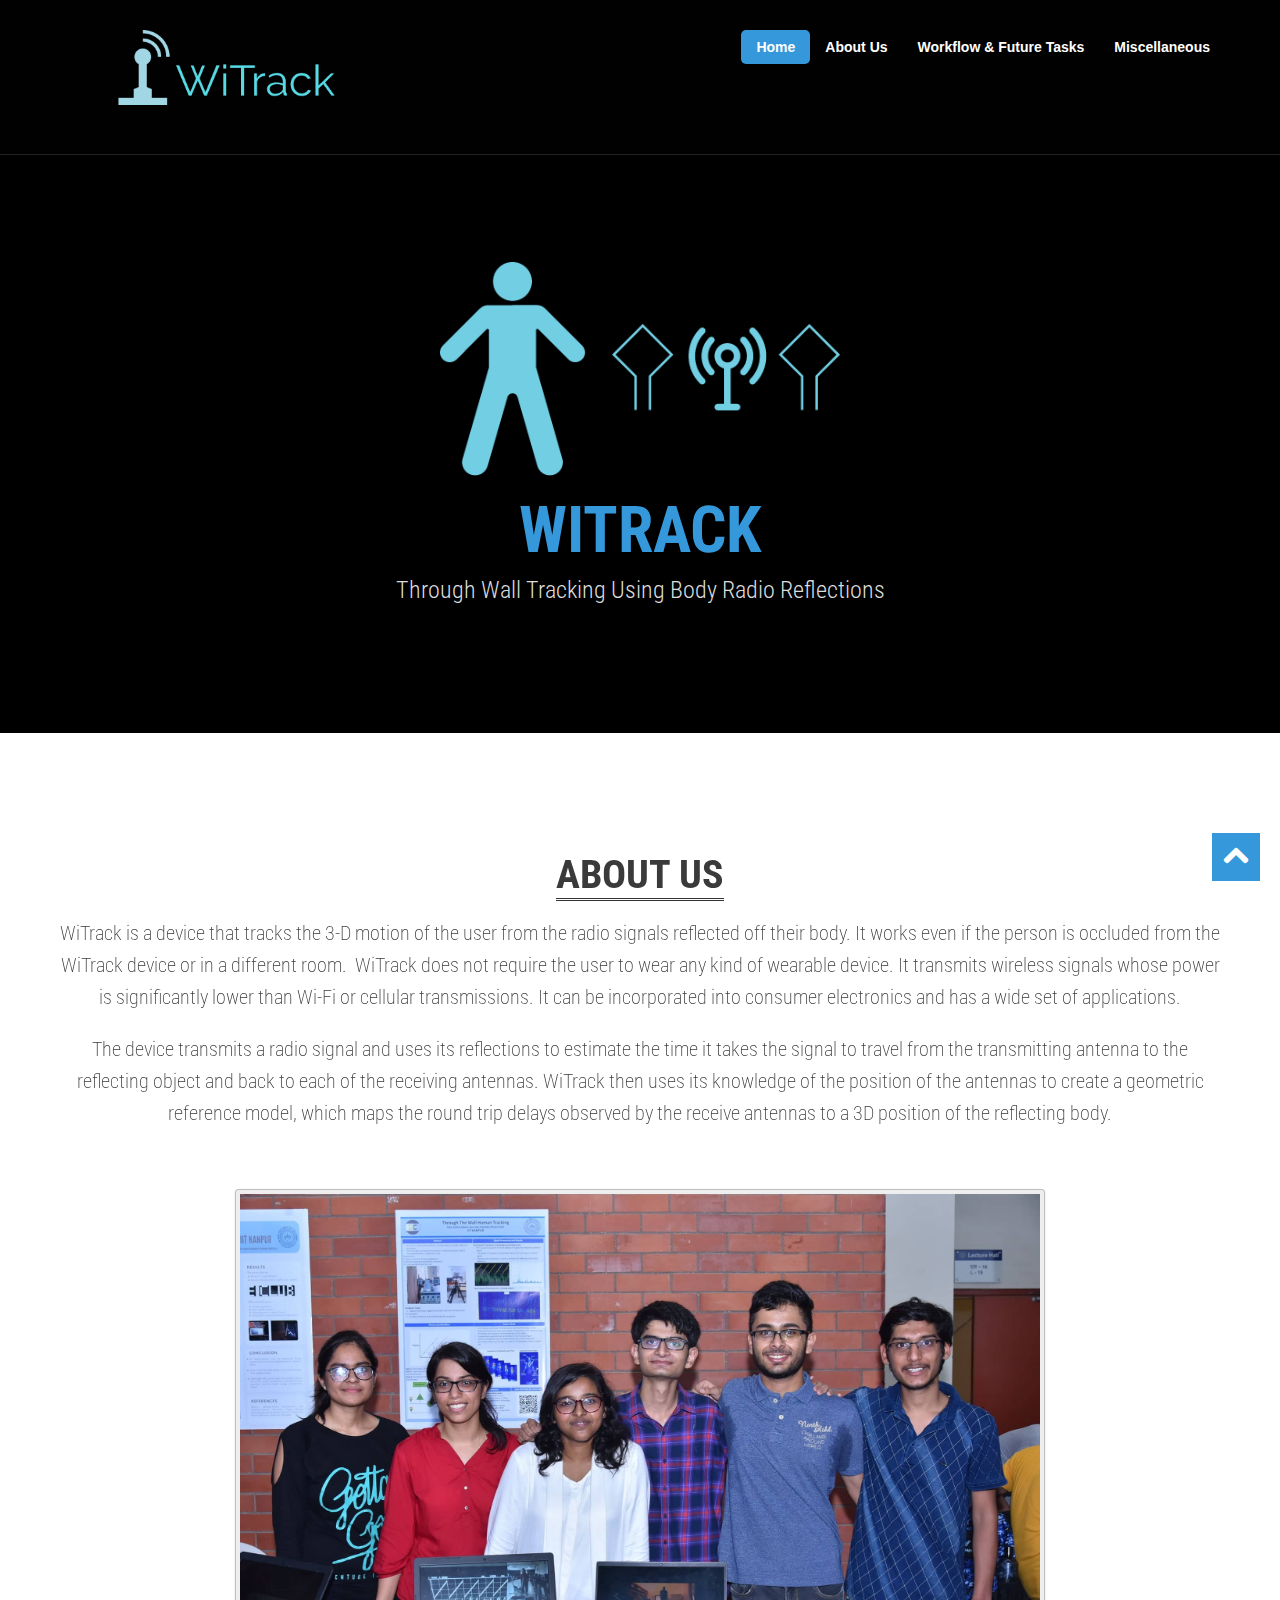
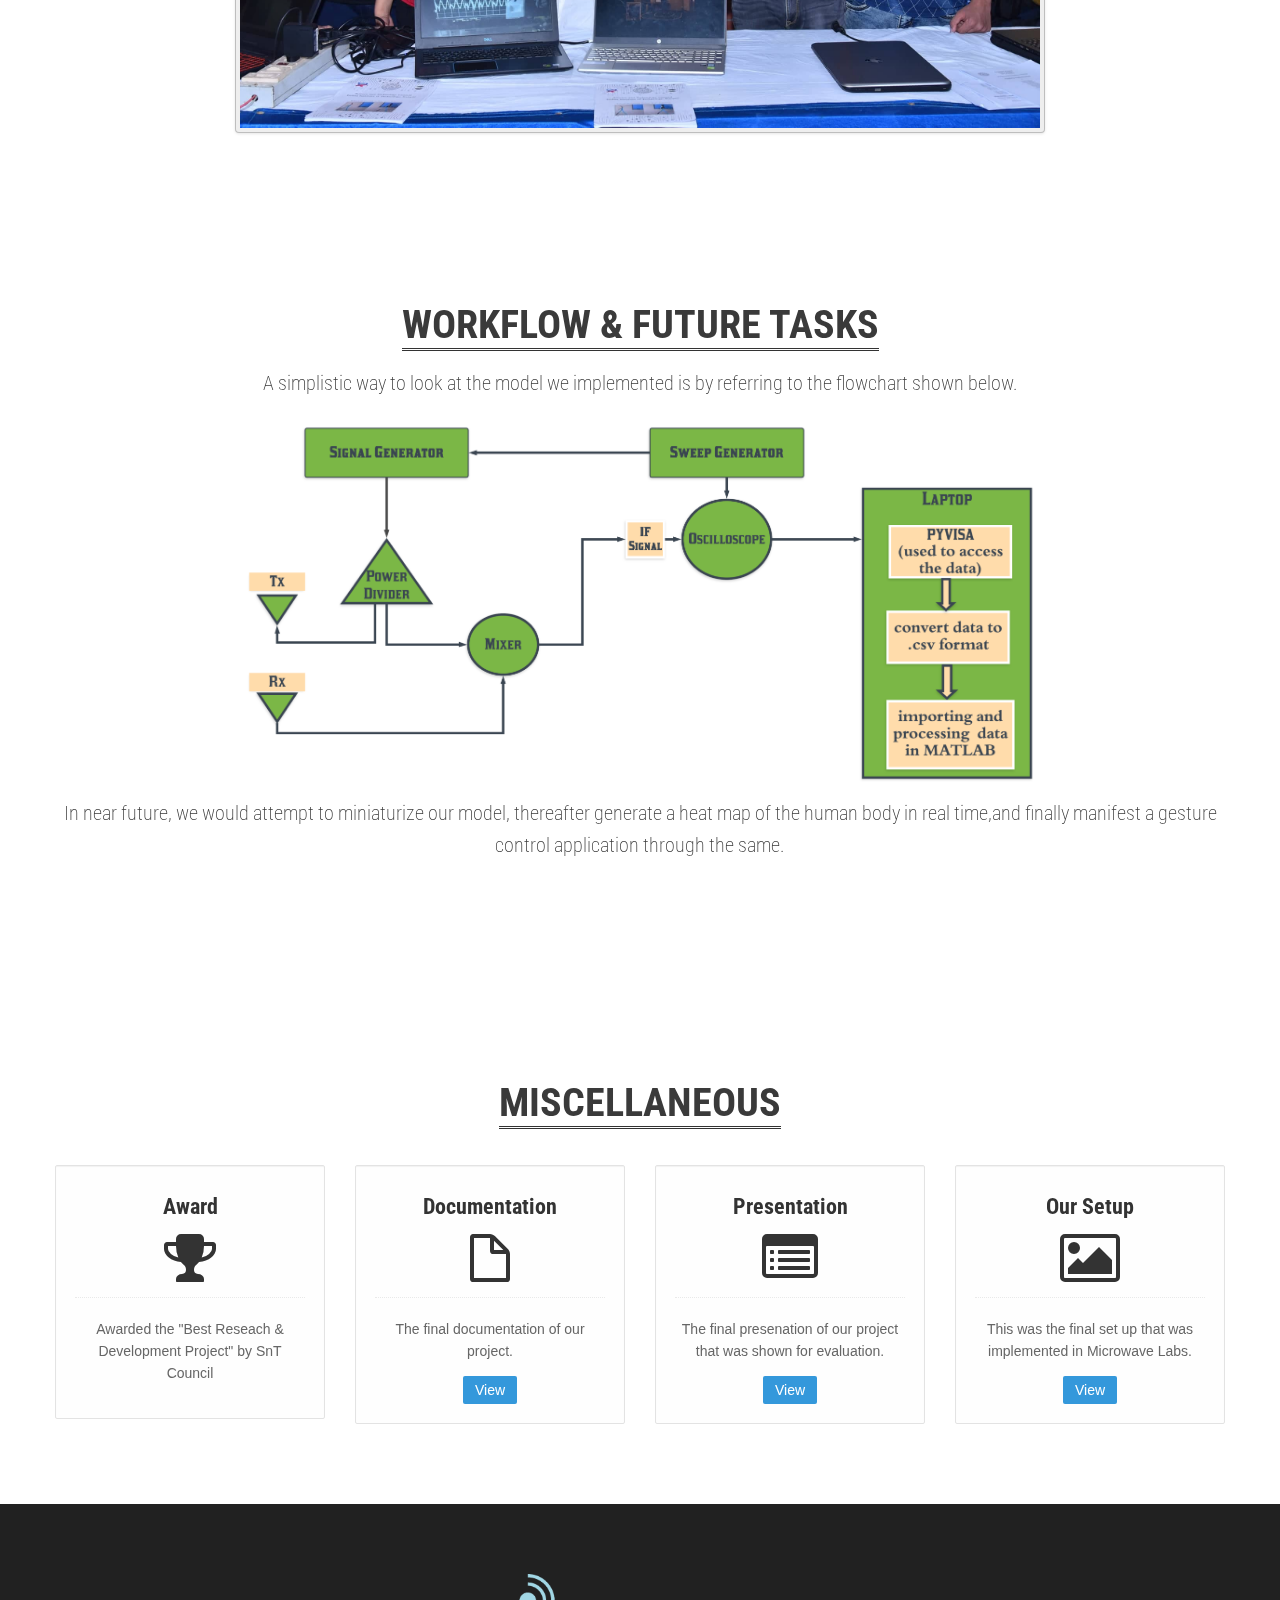
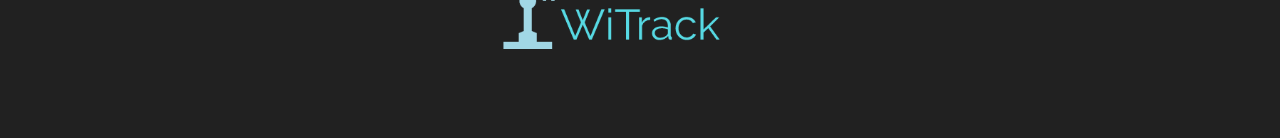
==== commit 224ba562: "Update index.html" ====
--- a/index.html
+++ b/index.html
@@ -2,8 +2,7 @@
 <html lang="en">
 
 <head>
-  <meta charset="utf-8">
-  <title>Vesperr one page site template with bootstrap</title>
+  <meta charset="utf-8">WITRACKVesperr one page site template with bootstrap</title>
   <meta name="viewport" content="width=device-width, initial-scale=1.0" />
   <meta name="description" content="" />
   <meta name="author" content="" />
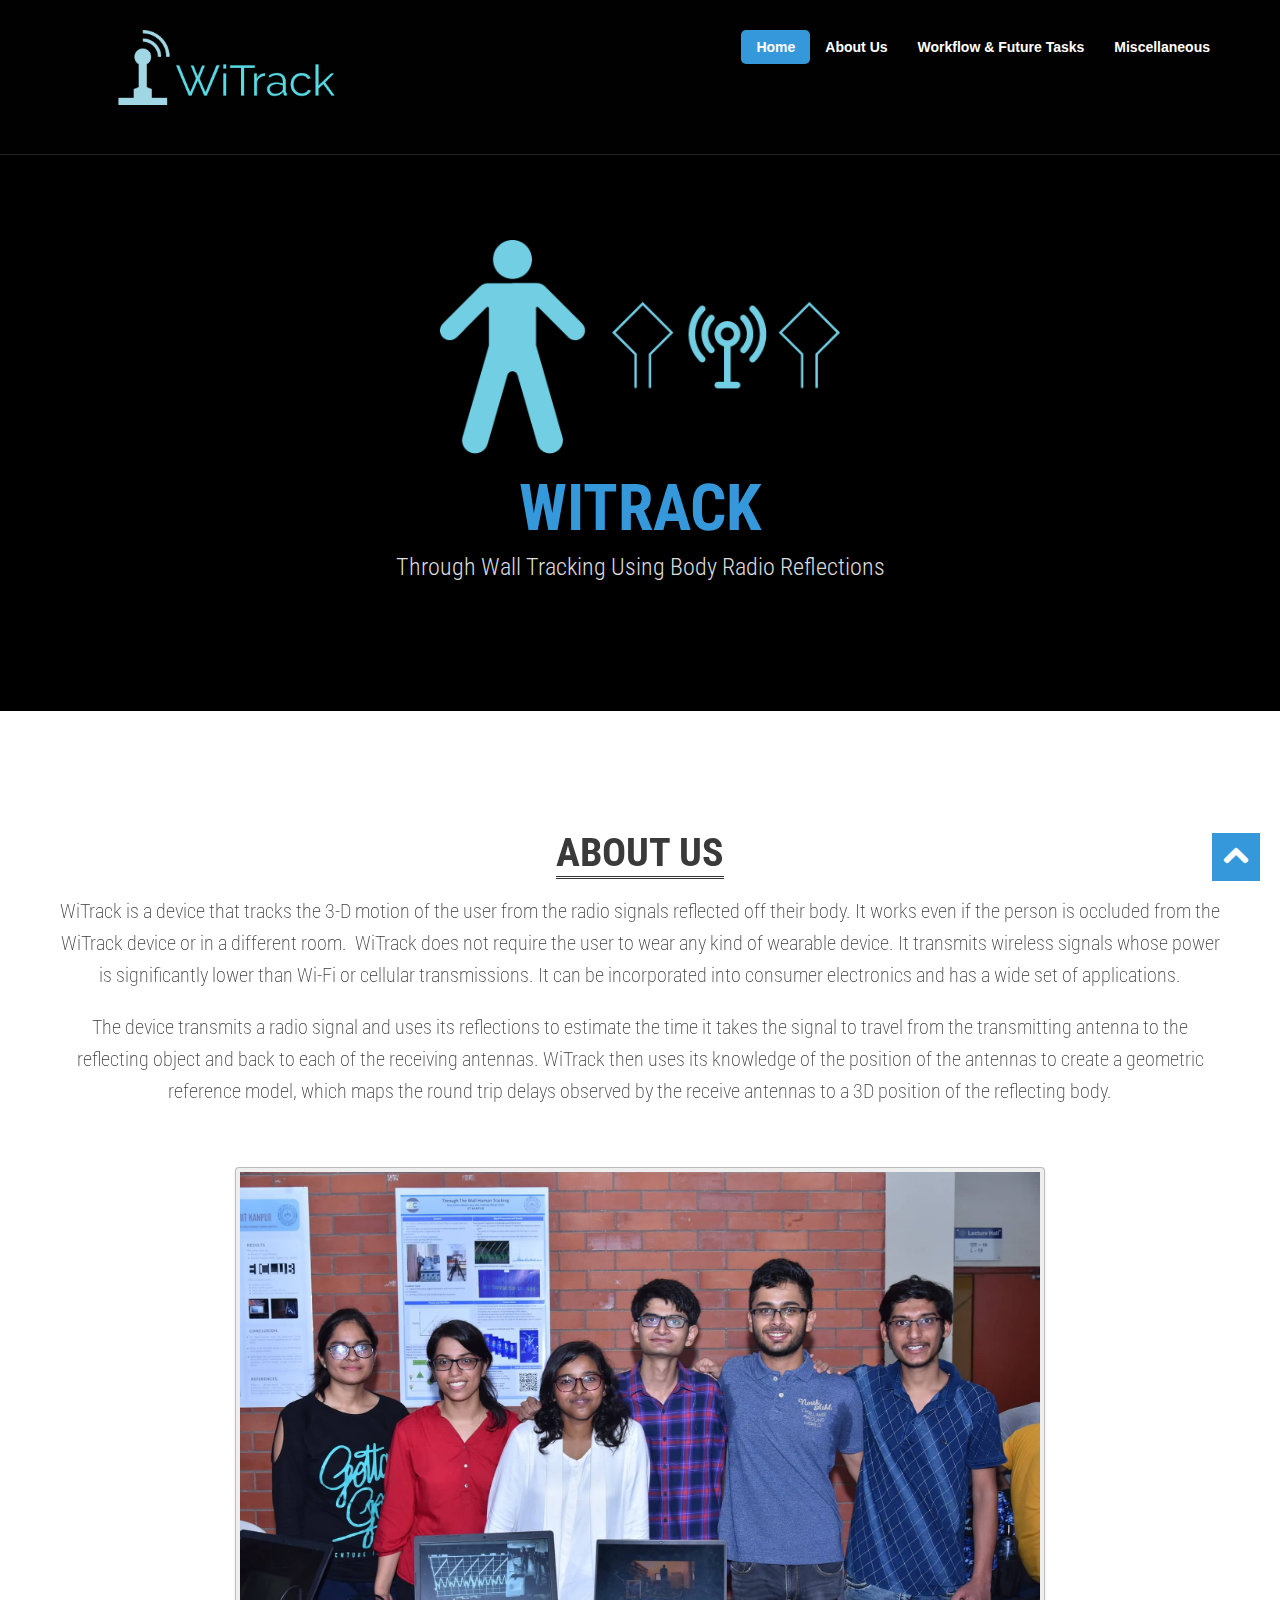
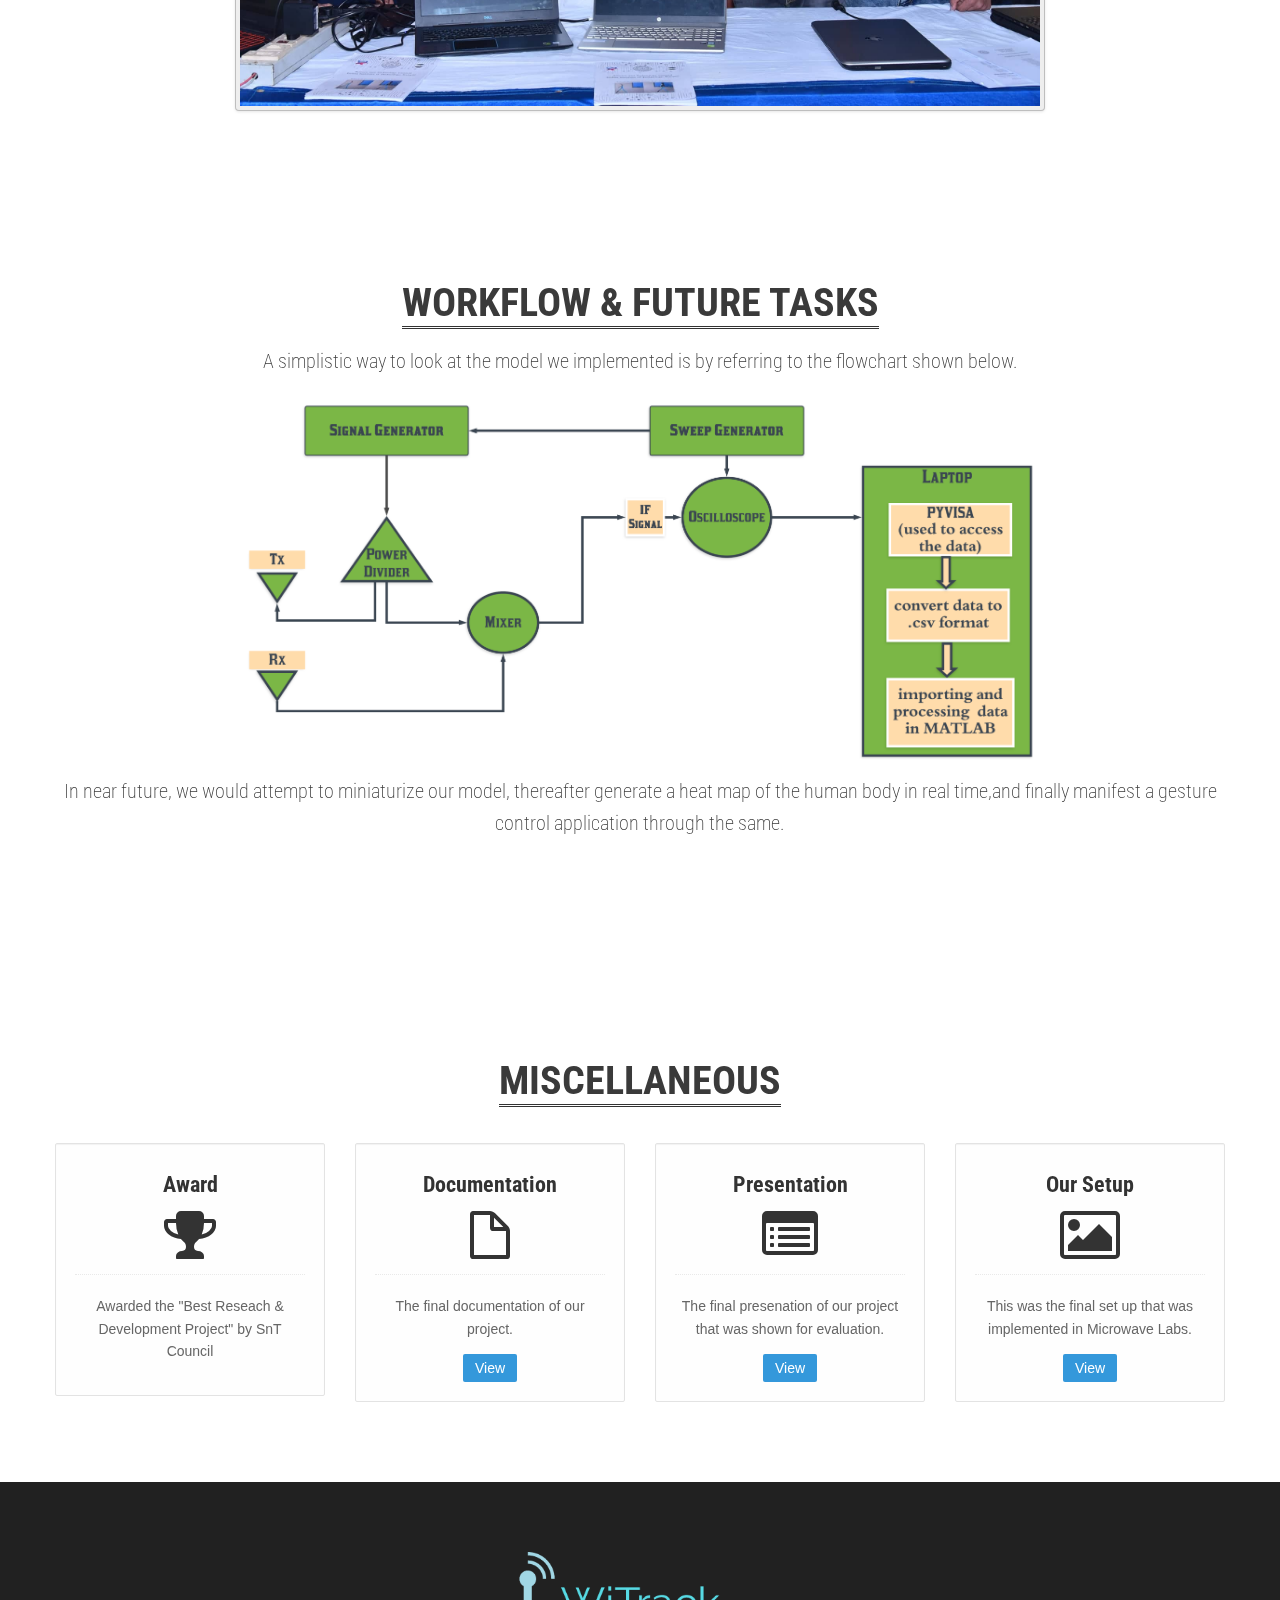
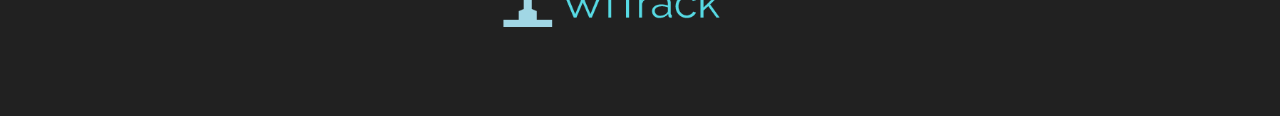
==== commit d601b8f4: "title tag was screwed up" ====
--- a/index.html
+++ b/index.html
@@ -2,7 +2,7 @@
 <html lang="en">
 
 <head>
-  <meta charset="utf-8">WITRACKVesperr one page site template with bootstrap</title>
+  <title>WITRACK</title>
   <meta name="viewport" content="width=device-width, initial-scale=1.0" />
   <meta name="description" content="" />
   <meta name="author" content="" />
